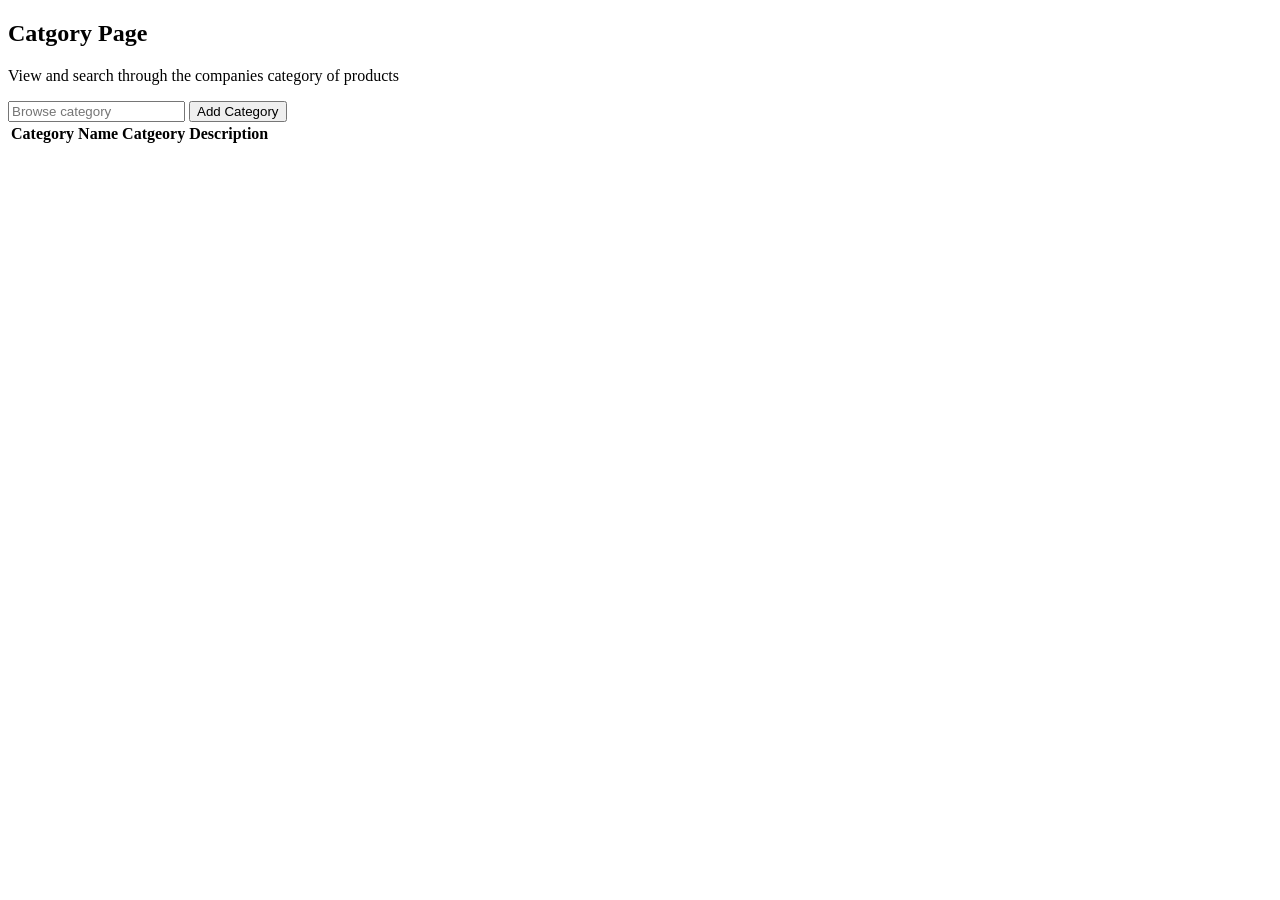
==== frontend/category.html @ f6e3849d "feat: Implement category management UI and enhance search functionality" ====
<!DOCTYPE html>
<html lang="en">
<head>
    <meta charset="UTF-8">
    <meta name="viewport" content="width=device-width, initial-scale=1.0">
    <title>Category Page</title>
    <link rel="stylesheet" href="style/style.css">
</head>
<body>
    <header class="app-title">
        <h2 class="main-title">Catgory Page</h2>
        <p class="title-description">View and search through the companies category of products</p>
    </header>
    <div>
        <input type="search" id="search_bar" class="search-bar" placeholder="Browse category">
        <button type="button" id="add_category">Add Category</button>
    </div>
    <main class="main-conatiner">
        <form id="category_form" class="add_form" style="display: none;">
            <h2 class='form_title'>Add Category</h2>
            <div class="input-section">
                <label for="category_name">Category Name:</label>
                <input type="text" name='category_name' id="category_name" required>
            </div>
            <div class="input-section">
                <label for="category_description">Catgory Description</label>
                <textarea name="category_description" id="category_description" cols="5" rows="10"></textarea>
            </div>
            <button type="submit" id="create_category">Create Category</button>
            <button type="button" id="cancle_category">Cancle</button>
        </form>
        <table id="category_table">
            <thead>
                <tr>
                    <th>Category Name</th>
                    <th>Catgeory Description</th>
                </tr>
            </thead>
            <tbody class="table_body"></tbody>
        </table>
    </main>
</body>
<script src="js/api.js"></script>
<script src="js/category.js"></script>
</html>
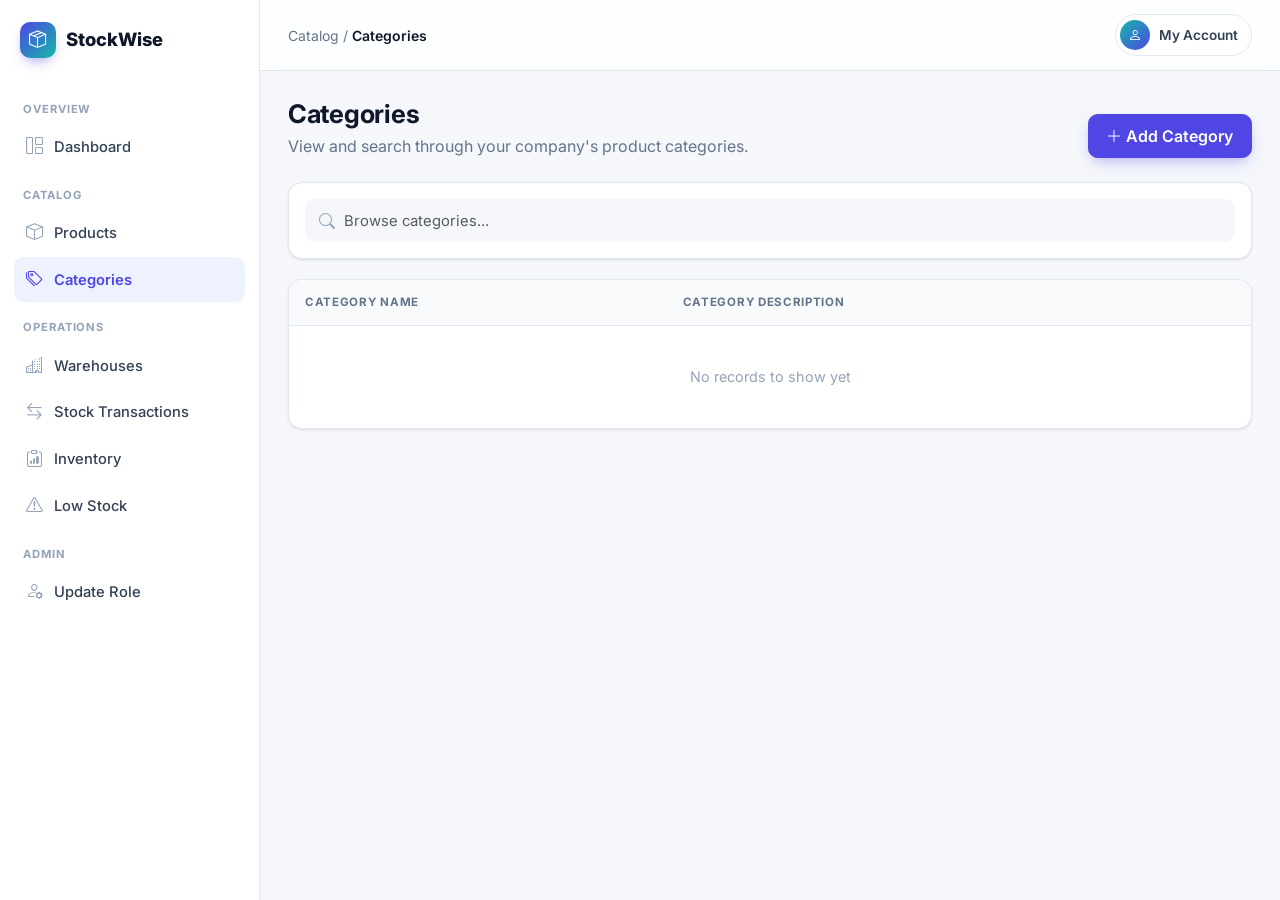
==== commit ea426f4a: "Create the frontend design and also fixed the backend permission" ====
--- a/frontend/category.html
+++ b/frontend/category.html
@@ -3,43 +3,103 @@
 <head>
     <meta charset="UTF-8">
     <meta name="viewport" content="width=device-width, initial-scale=1.0">
-    <title>Category Page</title>
+    <title>Categories | StockWise Inventory</title>
+    <meta name="description" content="Browse, create and edit the product categories used across your company's inventory.">
+    <link rel="preconnect" href="https://fonts.googleapis.com">
+    <link rel="preconnect" href="https://fonts.gstatic.com" crossorigin>
+    <link href="https://fonts.googleapis.com/css2?family=Inter:wght@400;500;600;700;800&display=swap" rel="stylesheet">
+    <link href="https://cdn.jsdelivr.net/npm/bootstrap@5.3.3/dist/css/bootstrap.min.css" rel="stylesheet">
+    <link href="https://cdn.jsdelivr.net/npm/bootstrap-icons@1.11.3/font/bootstrap-icons.min.css" rel="stylesheet">
     <link rel="stylesheet" href="style/style.css">
 </head>
 <body>
-    <header class="app-title">
-        <h2 class="main-title">Catgory Page</h2>
-        <p class="title-description">View and search through the companies category of products</p>
-    </header>
-    <div>
-        <input type="search" id="search_bar" class="search-bar" placeholder="Browse category">
-        <button type="button" id="add_category">Add Category</button>
+<div class="app-shell">
+    <aside class="sidebar offcanvas-lg offcanvas-start" tabindex="-1" id="sidebar" aria-label="Main navigation">
+        <div class="d-flex align-items-center justify-content-between pe-3">
+            <a href="dashboard.html" class="sidebar-brand"><span class="brand-mark"><i class="bi bi-box-seam"></i></span>StockWise</a>
+            <button type="button" class="btn-close d-lg-none" data-bs-dismiss="offcanvas" data-bs-target="#sidebar" aria-label="Close"></button>
+        </div>
+        <nav class="sidebar-nav">
+            <p class="sidebar-label">Overview</p>
+            <a class="sidebar-link" href="dashboard.html"><i class="bi bi-grid-1x2"></i>Dashboard</a>
+            <p class="sidebar-label">Catalog</p>
+            <a class="sidebar-link" href="product.html"><i class="bi bi-box"></i>Products</a>
+            <a class="sidebar-link active" href="category.html"><i class="bi bi-tags"></i>Categories</a>
+            <p class="sidebar-label">Operations</p>
+            <a class="sidebar-link" href="warehouse.html"><i class="bi bi-buildings"></i>Warehouses</a>
+            <a class="sidebar-link" href="stock_transaction.html"><i class="bi bi-arrow-left-right"></i>Stock Transactions</a>
+            <a class="sidebar-link" href="inventory.html"><i class="bi bi-clipboard-data"></i>Inventory</a>
+            <a class="sidebar-link" href="low_stock.html"><i class="bi bi-exclamation-triangle"></i>Low Stock</a>
+            <p class="sidebar-label">Admin</p>
+            <a class="sidebar-link" href="update_role.html"><i class="bi bi-person-gear"></i>Update Role</a>
+        </nav>
+    </aside>
+
+    <div class="app-main">
+        <header class="topbar">
+            <div class="d-flex align-items-center gap-2">
+                <button class="btn btn-light-soft d-lg-none px-2 py-1" type="button" data-bs-toggle="offcanvas" data-bs-target="#sidebar" aria-controls="sidebar" aria-label="Open menu">
+                    <i class="bi bi-list fs-5"></i>
+                </button>
+                <span class="topbar-crumb">Catalog / <strong>Categories</strong></span>
+            </div>
+            <div class="user-chip"><span class="avatar"><i class="bi bi-person"></i></span>My Account</div>
+        </header>
+
+        <main class="app-content main-container">
+            <div class="page-header">
+                <div>
+                    <h1 class="page-title">Categories</h1>
+                    <p class="page-subtitle">View and search through your company's product categories.</p>
+                </div>
+                <button type="button" id="add_category" class="btn btn-primary"><i class="bi bi-plus-lg me-1"></i>Add Category</button>
+            </div>
+
+            <div class="surface-card toolbar">
+                <div class="search-wrap">
+                    <i class="bi bi-search"></i>
+                    <input type="search" id="search_bar" class="form-control search-bar" placeholder="Browse categories...">
+                </div>
+            </div>
+
+            <!-- Create / edit pop-up (shown and hidden by category.js) -->
+            <form id="category_form" class="add_form form-panel" style="display: none;">
+                <h2 class="panel-title form_title">Add Category</h2>
+                <p class="panel-subtitle">Group similar products together.</p>
+                <div class="mb-3 input-section">
+                    <label for="category_name" class="form-label">Category Name</label>
+                    <input type="text" name="category_name" id="category_name" class="form-control" required>
+                </div>
+                <div class="input-section">
+                    <label for="category_description" class="form-label">Category Description</label>
+                    <textarea name="category_description" id="category_description" class="form-control" rows="4"></textarea>
+                </div>
+                <div class="form-actions">
+                    <button type="button" id="cancle_category" class="btn btn-light-soft">Cancel</button>
+                    <button type="submit" id="create_category" class="btn btn-primary">Create Category</button>
+                </div>
+            </form>
+
+            <div class="surface-card table-card">
+                <div class="table-responsive">
+                    <!-- the table and tbody used to share id="category_table"; the id now lives only on tbody, which is what category.js fills -->
+                    <table id="category_showcase_table" class="table table-hover">
+                        <thead>
+                            <tr>
+                                <th>Category Name</th>
+                                <th>Category Description</th>
+                                <th></th>
+                            </tr>
+                        </thead>
+                        <tbody class="table_body" id="category_table"></tbody>
+                    </table>
+                </div>
+            </div>
+        </main>
     </div>
-    <main class="main-conatiner">
-        <form id="category_form" class="add_form" style="display: none;">
-            <h2 class='form_title'>Add Category</h2>
-            <div class="input-section">
-                <label for="category_name">Category Name:</label>
-                <input type="text" name='category_name' id="category_name" required>
-            </div>
-            <div class="input-section">
-                <label for="category_description">Catgory Description</label>
-                <textarea name="category_description" id="category_description" cols="5" rows="10"></textarea>
-            </div>
-            <button type="submit" id="create_category">Create Category</button>
-            <button type="button" id="cancle_category">Cancle</button>
-        </form>
-        <table id="category_table">
-            <thead>
-                <tr>
-                    <th>Category Name</th>
-                    <th>Catgeory Description</th>
-                </tr>
-            </thead>
-            <tbody class="table_body"></tbody>
-        </table>
-    </main>
-</body>
+</div>
+<script src="https://cdn.jsdelivr.net/npm/bootstrap@5.3.3/dist/js/bootstrap.bundle.min.js"></script>
 <script src="js/api.js"></script>
 <script src="js/category.js"></script>
+</body>
 </html>
--- a/frontend/style/style.css
+++ b/frontend/style/style.css
@@ -0,0 +1,354 @@
+/* =========================================================
+   StockWise - custom layer on top of Bootstrap 5
+   Bootstrap is loaded first in every page, this file comes
+   after it so anything here overrides Bootstrap defaults.
+   ========================================================= */
+
+/* ---------- 1. Design tokens ---------- */
+:root {
+    
+    --brand: #4f46e5;          /* indigo */
+    --brand-dark: #4338ca;
+    --brand-soft: #eef2ff;
+    --accent: #14b8a6;         /* teal */
+    --accent-soft: #e6fffa;
+    --amber: #f59e0b;
+    --amber-soft: #fff7e6;
+    --rose: #f43f5e;
+    --rose-soft: #fff1f3;
+
+    --ink: #0f172a;
+    --ink-2: #334155;
+    --muted: #64748b;
+    --line: #e2e8f0;
+    --surface: #ffffff;
+    --canvas: #f5f7fb;
+
+    --radius: 0.875rem;
+    --radius-sm: 0.6rem;
+    --shadow-sm: 0 1px 2px rgba(15, 23, 42, 0.05), 0 1px 3px rgba(15, 23, 42, 0.06);
+    --shadow-md: 0 10px 30px -12px rgba(15, 23, 42, 0.18);
+    --sidebar-w: 260px;
+
+    /* Re-map Bootstrap variables to the brand */
+    --bs-primary: var(--brand);
+    --bs-primary-rgb: 79, 70, 229;
+    --bs-body-font-family: "Inter", system-ui, -apple-system, "Segoe UI", Roboto, sans-serif;
+    --bs-body-color: var(--ink-2);
+    --bs-body-bg: var(--canvas);
+    --bs-border-color: var(--line);
+    --bs-link-color: var(--brand);
+    --bs-link-hover-color: var(--brand-dark);
+    --bs-link-color-rgb: 79, 70, 229;
+    --bs-link-hover-color-rgb: 67, 56, 202;
+}
+
+body {
+    font-family: var(--bs-body-font-family);
+    background: var(--canvas);
+    color: var(--ink-2);
+    -webkit-font-smoothing: antialiased;
+}
+
+h1, h2, h3, h4, h5, h6 { color: var(--ink); font-weight: 700; letter-spacing: -0.01em; }
+
+/* ---------- 2. Buttons ---------- */
+.btn { border-radius: var(--radius-sm); font-weight: 600; padding: 0.55rem 1.1rem; transition: all .18s ease; }
+.btn-primary {
+    --bs-btn-bg: var(--brand);
+    --bs-btn-border-color: var(--brand);
+    --bs-btn-hover-bg: var(--brand-dark);
+    --bs-btn-hover-border-color: var(--brand-dark);
+    --bs-btn-active-bg: var(--brand-dark);
+    --bs-btn-active-border-color: var(--brand-dark);
+    --bs-btn-disabled-bg: var(--brand);
+    --bs-btn-disabled-border-color: var(--brand);
+    box-shadow: 0 6px 16px -6px rgba(79, 70, 229, 0.55);
+}
+.btn-primary:hover { transform: translateY(-1px); box-shadow: 0 10px 22px -8px rgba(79, 70, 229, 0.6); }
+.btn-light-soft { background: var(--surface); border: 1px solid var(--line); color: var(--ink-2); }
+.btn-light-soft:hover { background: var(--canvas); border-color: #cbd5e1; color: var(--ink); }
+
+/* Edit buttons are created by the JS without Bootstrap classes, so style them here */
+.edit_button, #edit_button {
+    border: 1px solid var(--line);
+    background: var(--surface);
+    color: var(--brand);
+    font-size: .8rem;
+    font-weight: 600;
+    padding: .3rem .8rem;
+    border-radius: 999px;
+    transition: all .15s ease;
+}
+.edit_button:hover, #edit_button:hover { background: var(--brand-soft); border-color: #c7d2fe; }
+
+/* ---------- 3. Forms ---------- */
+.form-label { font-weight: 600; font-size: .85rem; color: var(--ink-2); margin-bottom: .35rem; }
+.form-control, .form-select {
+    border-radius: var(--radius-sm);
+    border-color: var(--line);
+    padding: .6rem .85rem;
+    font-size: .925rem;
+    transition: border-color .15s ease, box-shadow .15s ease;
+}
+.form-control:focus, .form-select:focus {
+    border-color: #a5b4fc;
+    box-shadow: 0 0 0 .25rem rgba(79, 70, 229, .15);
+}
+textarea.form-control { min-height: 96px; resize: vertical; }
+
+/* ---------- 4. App shell (sidebar + main) ---------- */
+.app-shell { display: flex; min-height: 100vh; }
+
+.sidebar {
+    width: var(--sidebar-w);
+    --bs-offcanvas-width: var(--sidebar-w);
+    background: var(--surface);
+    border-right: 1px solid var(--line);
+    display: flex;
+    flex-direction: column;
+}
+/* offcanvas-lg makes the background transparent on desktop, put it back */
+.sidebar.offcanvas-lg { background-color: var(--surface) !important; }
+@media (min-width: 992px) {
+    .sidebar { position: sticky; top: 0; height: 100vh; flex-shrink: 0; }
+}
+
+.sidebar-brand {
+    display: flex; align-items: center; gap: .65rem;
+    padding: 1.35rem 1.25rem;
+    font-weight: 800; font-size: 1.15rem; color: var(--ink);
+    text-decoration: none;
+}
+.brand-mark {
+    width: 36px; height: 36px; border-radius: 10px;
+    display: grid; place-items: center;
+    color: #fff; font-size: 1.1rem;
+    background: linear-gradient(135deg, var(--brand), var(--accent));
+    box-shadow: 0 6px 14px -6px rgba(79, 70, 229, .7);
+}
+
+.sidebar-nav { padding: .25rem .85rem 1.5rem; overflow-y: auto; flex: 1; }
+.sidebar-label {
+    font-size: .7rem; font-weight: 700; text-transform: uppercase; letter-spacing: .08em;
+    color: #94a3b8; margin: 1.1rem .6rem .45rem;
+}
+.sidebar-link {
+    display: flex; align-items: center; gap: .7rem; width: 100%;
+    padding: .6rem .75rem; margin-bottom: .15rem;
+    border-radius: var(--radius-sm); border: 0; background: transparent;
+    color: var(--ink-2); font-weight: 500; font-size: .92rem; text-decoration: none; text-align: left;
+    transition: background .15s ease, color .15s ease, transform .15s ease;
+}
+.sidebar-link i { font-size: 1.05rem; color: #94a3b8; transition: color .15s ease; }
+.sidebar-link:hover { background: var(--canvas); color: var(--ink); transform: translateX(2px); }
+.sidebar-link:hover i { color: var(--brand); }
+.sidebar-link.active { background: var(--brand-soft); color: var(--brand); font-weight: 600; }
+.sidebar-link.active i { color: var(--brand); }
+
+.sidebar-footer { padding: 1rem 1.25rem; border-top: 1px solid var(--line); }
+
+.app-main { flex: 1; min-width: 0; display: flex; flex-direction: column; }
+
+.topbar {
+    position: sticky; top: 0; z-index: 1020;
+    display: flex; align-items: center; justify-content: space-between; gap: 1rem;
+    padding: .9rem 1.75rem;
+    background: rgba(255, 255, 255, .8);
+    backdrop-filter: saturate(180%) blur(10px);
+    border-bottom: 1px solid var(--line);
+}
+.topbar-crumb { color: var(--muted); font-size: .875rem; }
+.topbar-crumb strong { color: var(--ink); font-weight: 600; }
+.user-chip {
+    display: flex; align-items: center; gap: .55rem;
+    padding: .3rem .8rem .3rem .3rem; border: 1px solid var(--line); border-radius: 999px;
+    background: var(--surface); font-size: .85rem; font-weight: 600; color: var(--ink-2);
+}
+.user-chip .avatar {
+    width: 30px; height: 30px; border-radius: 50%;
+    display: grid; place-items: center; color: #fff; font-size: .85rem;
+    background: linear-gradient(135deg, var(--accent), var(--brand));
+}
+
+.app-content { padding: 1.75rem; max-width: 1400px; width: 100%; animation: fadeUp .35s ease both; }
+
+/* ---------- 5. Page header ---------- */
+.page-header { display: flex; flex-wrap: wrap; align-items: flex-end; justify-content: space-between; gap: 1rem; margin-bottom: 1.5rem; }
+.page-title { font-size: 1.6rem; margin: 0; }
+.page-subtitle { color: var(--muted); margin: .25rem 0 0; }
+
+/* ---------- 6. Cards ---------- */
+.surface-card {
+    background: var(--surface);
+    border: 1px solid var(--line);
+    border-radius: var(--radius);
+    box-shadow: var(--shadow-sm);
+}
+.toolbar { display: flex; flex-wrap: wrap; gap: .75rem; align-items: center; padding: 1rem; margin-bottom: 1.25rem; }
+.toolbar .form-select { width: auto; min-width: 170px; }
+
+.search-wrap { position: relative; flex: 1; min-width: 220px; }
+.search-wrap i { position: absolute; left: .85rem; top: 50%; transform: translateY(-50%); color: #94a3b8; }
+.search-wrap .form-control { padding-left: 2.4rem; background: var(--canvas); border-color: transparent; }
+.search-wrap .form-control:focus { background: var(--surface); }
+
+/* Stat cards (dashboard) */
+.stat-card { padding: 1.25rem; display: flex; align-items: center; gap: 1rem; height: 100%; transition: transform .2s ease, box-shadow .2s ease; }
+.stat-card:hover { transform: translateY(-3px); box-shadow: var(--shadow-md); }
+.stat-icon { width: 48px; height: 48px; border-radius: 12px; display: grid; place-items: center; font-size: 1.35rem; flex-shrink: 0; }
+.stat-icon.indigo { background: var(--brand-soft); color: var(--brand); }
+.stat-icon.teal { background: var(--accent-soft); color: var(--accent); }
+.stat-icon.amber { background: var(--amber-soft); color: var(--amber); }
+.stat-icon.rose { background: var(--rose-soft); color: var(--rose); }
+.stat-label { color: var(--muted); font-size: .85rem; font-weight: 500; margin: 0; }
+.stat-value { font-size: 1.75rem; font-weight: 800; color: var(--ink); margin: 0; line-height: 1.2; min-height: 2.1rem; }
+.stat-value:empty::before { content: "—"; color: #cbd5e1; }
+
+.card-head { display: flex; align-items: center; justify-content: space-between; padding: 1.1rem 1.25rem; border-bottom: 1px solid var(--line); }
+.card-head h2 { font-size: 1rem; margin: 0; }
+
+.quick-action {
+    display: flex; align-items: center; gap: .85rem;
+    padding: .85rem 1rem; border: 1px solid var(--line); border-radius: var(--radius-sm);
+    color: var(--ink-2); text-decoration: none; font-weight: 600; font-size: .92rem;
+    transition: all .18s ease;
+}
+.quick-action i.lead-icon { width: 36px; height: 36px; border-radius: 10px; display: grid; place-items: center; background: var(--brand-soft); color: var(--brand); }
+.quick-action .bi-arrow-right { margin-left: auto; color: #94a3b8; transition: transform .18s ease; }
+.quick-action:hover { border-color: #c7d2fe; background: var(--brand-soft); color: var(--brand); }
+.quick-action:hover .bi-arrow-right { transform: translateX(3px); color: var(--brand); }
+
+/* ---------- 7. Tables ---------- */
+.table-card { overflow: hidden; }
+.table { margin: 0; --bs-table-hover-bg: #f8fafc; }
+.table thead th {
+    background: #f8fafc;
+    color: var(--muted);
+    font-size: .72rem; font-weight: 700; text-transform: uppercase; letter-spacing: .06em;
+    border-bottom: 1px solid var(--line);
+    padding: .85rem 1rem; white-space: nowrap;
+}
+.table tbody td { padding: .9rem 1rem; color: var(--ink-2); font-size: .9rem; border-color: #f1f5f9; vertical-align: middle; }
+.table tbody tr { transition: background .12s ease; }
+.table tbody tr:last-child td { border-bottom: 0; }
+.table tbody td:first-child { font-weight: 600; color: var(--ink); }
+/* Friendly empty state shown under the header when the JS hasn't added any rows */
+.table-responsive:has(tbody:empty)::after {
+    content: "No records to show yet";
+    display: block; padding: 2.5rem 1rem; text-align: center; color: #94a3b8; font-size: .9rem;
+}
+
+/* ---------- 8. Form panel (create / edit pop-up) ----------
+   The JS toggles these forms with style.display = "block" / "none".
+   We turn them into a centred dialog; the huge box-shadow acts
+   as the dark backdrop so no extra element or JS is needed.      */
+.form-panel {
+    position: fixed; top: 50%; left: 50%;
+    transform: translate(-50%, -50%);
+    width: min(640px, calc(100vw - 2rem));
+    max-height: calc(100vh - 2rem);
+    overflow-y: auto;
+    z-index: 1060;
+    background: var(--surface);
+    border-radius: 1rem;
+    padding: 1.75rem;
+    box-shadow: 0 0 0 100vmax rgba(15, 23, 42, .45), 0 25px 50px -12px rgba(15, 23, 42, .35);
+    animation: panelIn .22s ease both;
+}
+.form-panel .panel-title { font-size: 1.25rem; margin-bottom: .25rem; }
+.form-panel .panel-subtitle { color: var(--muted); font-size: .9rem; margin-bottom: 1.25rem; }
+.form-actions { display: flex; justify-content: flex-end; gap: .6rem; margin-top: 1.5rem; padding-top: 1.25rem; border-top: 1px solid var(--line); }
+
+/* ---------- 9. Auth / landing pages ---------- */
+.auth-shell { min-height: 100vh; display: grid; grid-template-columns: 1fr; }
+@media (min-width: 992px) { .auth-shell { grid-template-columns: 1.05fr 1fr; } }
+
+.auth-aside {
+    position: relative; overflow: hidden;
+    display: none; flex-direction: column; justify-content: space-between;
+    padding: 3rem; color: #e0e7ff;
+    background:
+        radial-gradient(circle at 15% 20%, rgba(20, 184, 166, .45), transparent 45%),
+        radial-gradient(circle at 85% 80%, rgba(129, 140, 248, .55), transparent 50%),
+        linear-gradient(135deg, #312e81 0%, #4f46e5 55%, #0f766e 100%);
+}
+@media (min-width: 992px) { .auth-aside { display: flex; } }
+.auth-aside::after {
+    content: ""; position: absolute; inset: 0;
+    background-image: linear-gradient(rgba(255,255,255,.06) 1px, transparent 1px),
+                      linear-gradient(90deg, rgba(255,255,255,.06) 1px, transparent 1px);
+    background-size: 40px 40px;
+    mask-image: linear-gradient(to bottom, #000 30%, transparent);
+    pointer-events: none;
+}
+.auth-aside > * { position: relative; z-index: 1; }
+.auth-aside h2 { color: #fff; font-size: 2.2rem; font-weight: 800; line-height: 1.15; }
+.auth-aside .brand-mark { background: rgba(255,255,255,.18); box-shadow: none; backdrop-filter: blur(6px); }
+.auth-feature { display: flex; gap: .85rem; align-items: flex-start; margin-bottom: 1.1rem; }
+.auth-feature i { width: 38px; height: 38px; border-radius: 10px; display: grid; place-items: center; background: rgba(255,255,255,.14); color: #fff; flex-shrink: 0; }
+.auth-feature strong { color: #fff; display: block; }
+.auth-feature span { font-size: .9rem; color: #c7d2fe; }
+
+.auth-panel { display: flex; align-items: center; justify-content: center; padding: 2.5rem 1.25rem; }
+.auth-card { width: 100%; max-width: 440px; animation: fadeUp .4s ease both; }
+.auth-card.wide { max-width: 560px; }
+.auth-card .auth-title { font-size: 1.75rem; margin-bottom: .35rem; }
+.auth-card .auth-subtitle { color: var(--muted); margin-bottom: 1.75rem; }
+.auth-footer-link { text-align: center; margin-top: 1.5rem; color: var(--muted); font-size: .9rem; }
+.auth-footer-link a { font-weight: 600; text-decoration: none; }
+
+/* Landing (index) */
+.landing { min-height: 100vh; position: relative; overflow: hidden; }
+.landing::before {
+    content: ""; position: absolute; inset: -20% -10% auto -10%; height: 70%;
+    background:
+        radial-gradient(circle at 25% 40%, rgba(79, 70, 229, .18), transparent 55%),
+        radial-gradient(circle at 75% 30%, rgba(20, 184, 166, .18), transparent 50%);
+    pointer-events: none;
+}
+.landing-nav { position: relative; display: flex; align-items: center; justify-content: space-between; padding: 1.5rem 0; }
+.hero { position: relative; text-align: center; padding: 4rem 0 3rem; animation: fadeUp .5s ease both; }
+.hero-badge {
+    display: inline-flex; align-items: center; gap: .45rem;
+    padding: .35rem .9rem; border-radius: 999px;
+    background: var(--surface); border: 1px solid var(--line);
+    font-size: .8rem; font-weight: 600; color: var(--brand); box-shadow: var(--shadow-sm);
+}
+.hero h1 { font-size: clamp(2.2rem, 5vw, 3.6rem); font-weight: 800; line-height: 1.08; margin: 1.25rem auto 1rem; max-width: 820px; }
+.hero h1 .grad { background: linear-gradient(90deg, var(--brand), var(--accent)); -webkit-background-clip: text; background-clip: text; color: transparent; }
+.hero p { color: var(--muted); font-size: 1.125rem; max-width: 620px; margin: 0 auto; }
+
+.choice-card { position: relative; padding: 2rem; height: 100%; transition: transform .22s ease, box-shadow .22s ease, border-color .22s ease; }
+.choice-card:hover { transform: translateY(-4px); box-shadow: var(--shadow-md); border-color: #c7d2fe; }
+.choice-card .stat-icon { margin-bottom: 1.1rem; }
+.choice-card h2 { font-size: 1.25rem; }
+.choice-card p { color: var(--muted); }
+
+/* ---------- 10. Misc ---------- */
+.detail-grid { display: grid; grid-template-columns: repeat(auto-fit, minmax(180px, 1fr)); gap: .85rem; }
+.detail-item { background: var(--canvas); border-radius: var(--radius-sm); padding: .75rem .9rem; }
+.detail-item p { margin: 0; font-size: .75rem; text-transform: uppercase; letter-spacing: .05em; color: var(--muted); }
+.detail-item span { display: block; font-weight: 600; color: var(--ink); margin-top: .15rem; min-height: 1.2rem; }
+
+.response_message:empty { display: none; }
+.success_message {
+    margin: 1rem 0 0; padding: .75rem 1rem; border-radius: var(--radius-sm);
+    background: var(--accent-soft); color: #0f766e; font-weight: 600; border: 1px solid #99f6e4;
+}
+
+/* ---------- 11. Animations ---------- */
+@keyframes fadeUp { from { opacity: 0; transform: translateY(8px); } to { opacity: 1; transform: none; } }
+@keyframes panelIn {
+    from { opacity: 0; transform: translate(-50%, -46%) scale(.98); }
+    to   { opacity: 1; transform: translate(-50%, -50%) scale(1); }
+}
+@media (prefers-reduced-motion: reduce) {
+    *, *::before, *::after { animation: none !important; transition: none !important; }
+}
+
+/* ---------- 12. Responsive ---------- */
+@media (max-width: 991.98px) {
+    .topbar { padding: .75rem 1rem; }
+    .app-content { padding: 1.25rem 1rem; }
+}
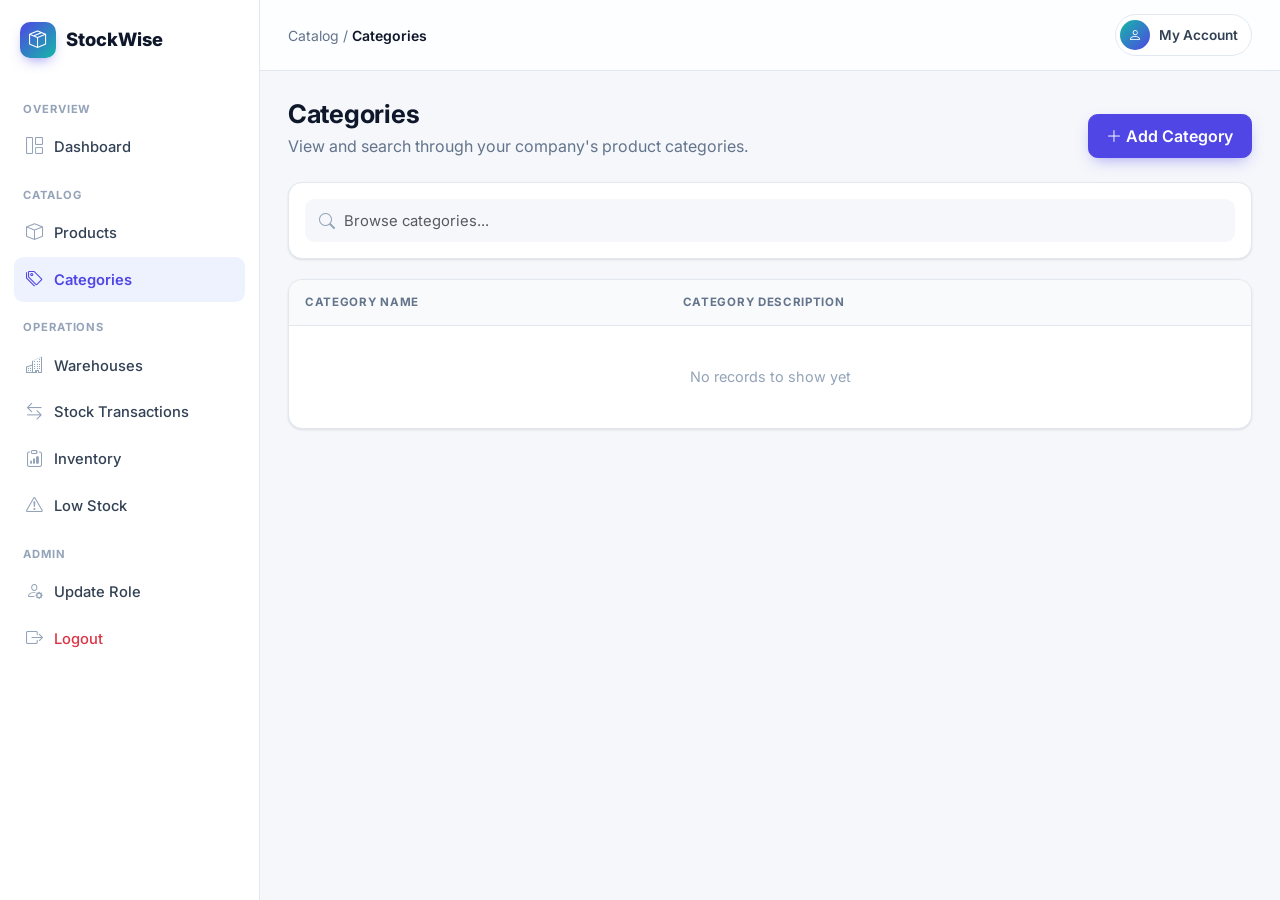
==== commit 3540d4eb: "feat: add frontend views, api clients, environment template, and documentation" ====
--- a/frontend/category.html
+++ b/frontend/category.html
@@ -32,6 +32,7 @@
             <a class="sidebar-link" href="low_stock.html"><i class="bi bi-exclamation-triangle"></i>Low Stock</a>
             <p class="sidebar-label">Admin</p>
             <a class="sidebar-link" href="update_role.html"><i class="bi bi-person-gear"></i>Update Role</a>
+            <button type="button" class="sidebar-link text-danger border-0 bg-transparent w-100 text-start" id="logout_button"><i class="bi bi-box-arrow-right"></i>Logout</button>
         </nav>
     </aside>
 
